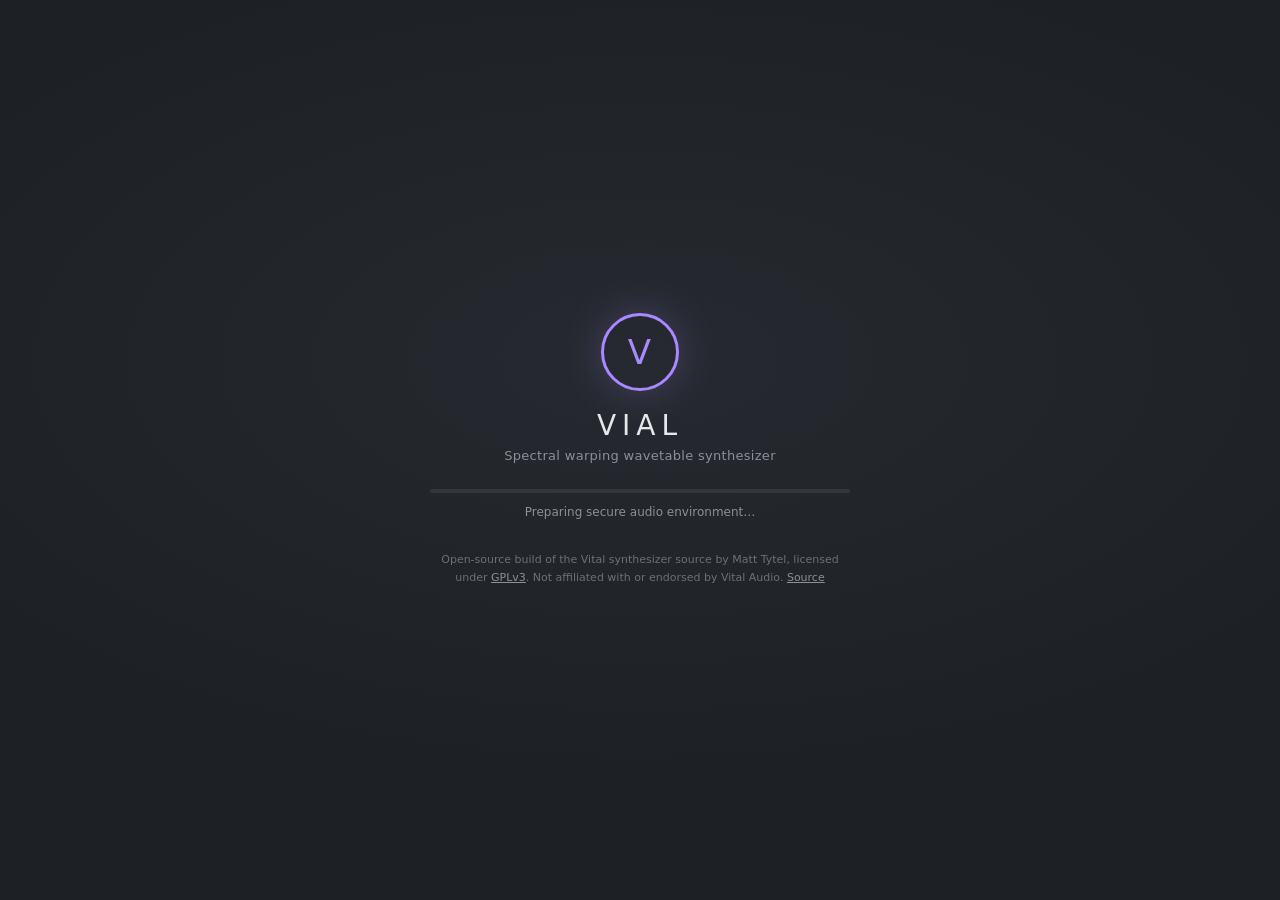
==== web/index.html @ 78612009 "Port JUCE platform layer and Vital standalone to WebAssembly Co-Authored-By: Claude Opus 5.5 <norepl" ====
<!doctype html>
<html lang="en">
<head>
  <meta charset="utf-8">
  <meta name="viewport" content="width=device-width, initial-scale=1, maximum-scale=1, user-scalable=no">
  <meta name="theme-color" content="#1d2125">
  <meta name="description" content="Vial — the open-source spectral warping wavetable synthesizer, running entirely in your browser.">
  <title>Vial</title>
  <link rel="icon" type="image/png" href="icon.png">
  <script src="coi-serviceworker.js"></script>
  <style>
    :root {
      --bg: #1d2125;
      --panel: #26292d;
      --text: #e6e7e9;
      --muted: #8b9096;
      --accent: #aa88ff;
      --accent-2: #4fc3f7;
    }

    html, body {
      margin: 0;
      height: 100%;
      background: var(--bg);
      color: var(--text);
      overflow: hidden;
      overscroll-behavior: none;
      font-family: "Lato", "Montserrat", system-ui, -apple-system, "Segoe UI", sans-serif;
      -webkit-font-smoothing: antialiased;
    }

    #juce-root {
      position: fixed;
      inset: 0;
      overflow: hidden;
      background: var(--bg);
    }

    #loader {
      position: fixed;
      inset: 0;
      z-index: 100000;
      display: flex;
      align-items: center;
      justify-content: center;
      background: radial-gradient(1200px 600px at 50% 40%, #262a30 0%, var(--bg) 70%);
      transition: opacity 0.35s ease;
    }

    #loader.hidden {
      opacity: 0;
      pointer-events: none;
    }

    .card {
      width: min(420px, calc(100vw - 32px));
      text-align: center;
    }

    .mark {
      width: 72px;
      height: 72px;
      margin: 0 auto 18px;
      border-radius: 50%;
      border: 3px solid var(--accent);
      box-shadow: 0 0 40px rgba(170, 136, 255, 0.25);
      display: grid;
      place-items: center;
      font-size: 34px;
      font-weight: 300;
      letter-spacing: 1px;
      color: var(--accent);
    }

    h1 {
      margin: 0 0 6px;
      font-weight: 300;
      font-size: 28px;
      letter-spacing: 6px;
      text-transform: uppercase;
    }

    .sub {
      margin: 0 0 26px;
      color: var(--muted);
      font-size: 13px;
      letter-spacing: 0.3px;
    }

    .bar {
      height: 4px;
      background: #33373c;
      border-radius: 4px;
      overflow: hidden;
    }

    .bar > div {
      height: 100%;
      width: 0%;
      background: linear-gradient(90deg, var(--accent), var(--accent-2));
      transition: width 0.15s linear;
    }

    #status {
      margin-top: 12px;
      min-height: 18px;
      color: var(--muted);
      font-size: 12px;
    }

    #status.error {
      color: #ff8a80;
      line-height: 1.5;
    }

    .legal {
      margin-top: 28px;
      color: #6b7076;
      font-size: 11px;
      line-height: 1.6;
    }

    .legal a {
      color: var(--muted);
    }

    #audio-hint {
      position: fixed;
      left: 50%;
      bottom: 18px;
      transform: translateX(-50%);
      z-index: 99999;
      padding: 8px 14px;
      border-radius: 999px;
      background: rgba(38, 41, 45, 0.92);
      border: 1px solid #3a3e44;
      color: var(--text);
      font-size: 12px;
      letter-spacing: 0.2px;
      pointer-events: none;
      transition: opacity 0.4s ease;
    }

    #audio-hint.hidden {
      opacity: 0;
    }
  </style>
</head>
<body>
  <div id="juce-root"></div>

  <div id="loader">
    <div class="card">
      <div class="mark">V</div>
      <h1>Vial</h1>
      <p class="sub">Spectral warping wavetable synthesizer</p>
      <div class="bar"><div id="progress"></div></div>
      <div id="status">Loading…</div>
      <div class="legal">
        Open-source build of the Vital synthesizer source by Matt Tytel, licensed under
        <a href="https://www.gnu.org/licenses/gpl-3.0.html" target="_blank" rel="noopener">GPLv3</a>.
        Not affiliated with or endorsed by Vital Audio.
        <a id="source-link" href="https://github.com/mtytel/vital" target="_blank" rel="noopener">Source</a>
      </div>
    </div>
  </div>

  <div id="audio-hint" class="hidden">Click anywhere to start audio</div>

  <script src="vial_shell.js"></script>
</body>
</html>
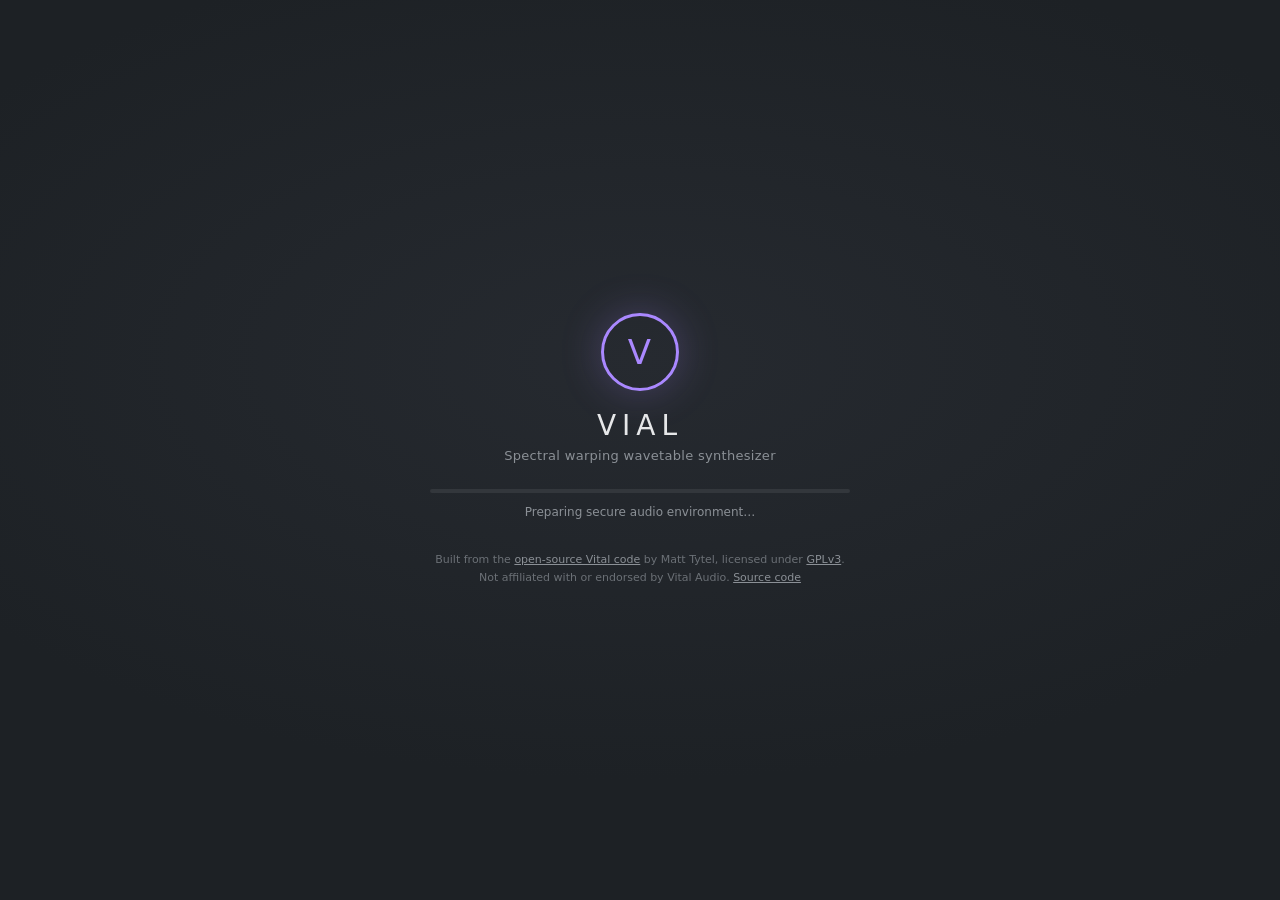
==== commit 558531f5: "Browser fonts, async MIDI permission, README, release build Co-Authored-By: Claude Opus 5.5 <noreply" ====
--- a/web/index.html
+++ b/web/index.html
@@ -157,10 +157,11 @@
       <div class="bar"><div id="progress"></div></div>
       <div id="status">Loading…</div>
       <div class="legal">
-        Open-source build of the Vital synthesizer source by Matt Tytel, licensed under
+        Built from the <a href="https://github.com/mtytel/vital" target="_blank" rel="noopener">open-source Vital code</a>
+        by Matt Tytel, licensed under
         <a href="https://www.gnu.org/licenses/gpl-3.0.html" target="_blank" rel="noopener">GPLv3</a>.
         Not affiliated with or endorsed by Vital Audio.
-        <a id="source-link" href="https://github.com/mtytel/vital" target="_blank" rel="noopener">Source</a>
+        <a href="https://github.com/ThatOneWeirdDev/vial-web" target="_blank" rel="noopener">Source code</a>
       </div>
     </div>
   </div>
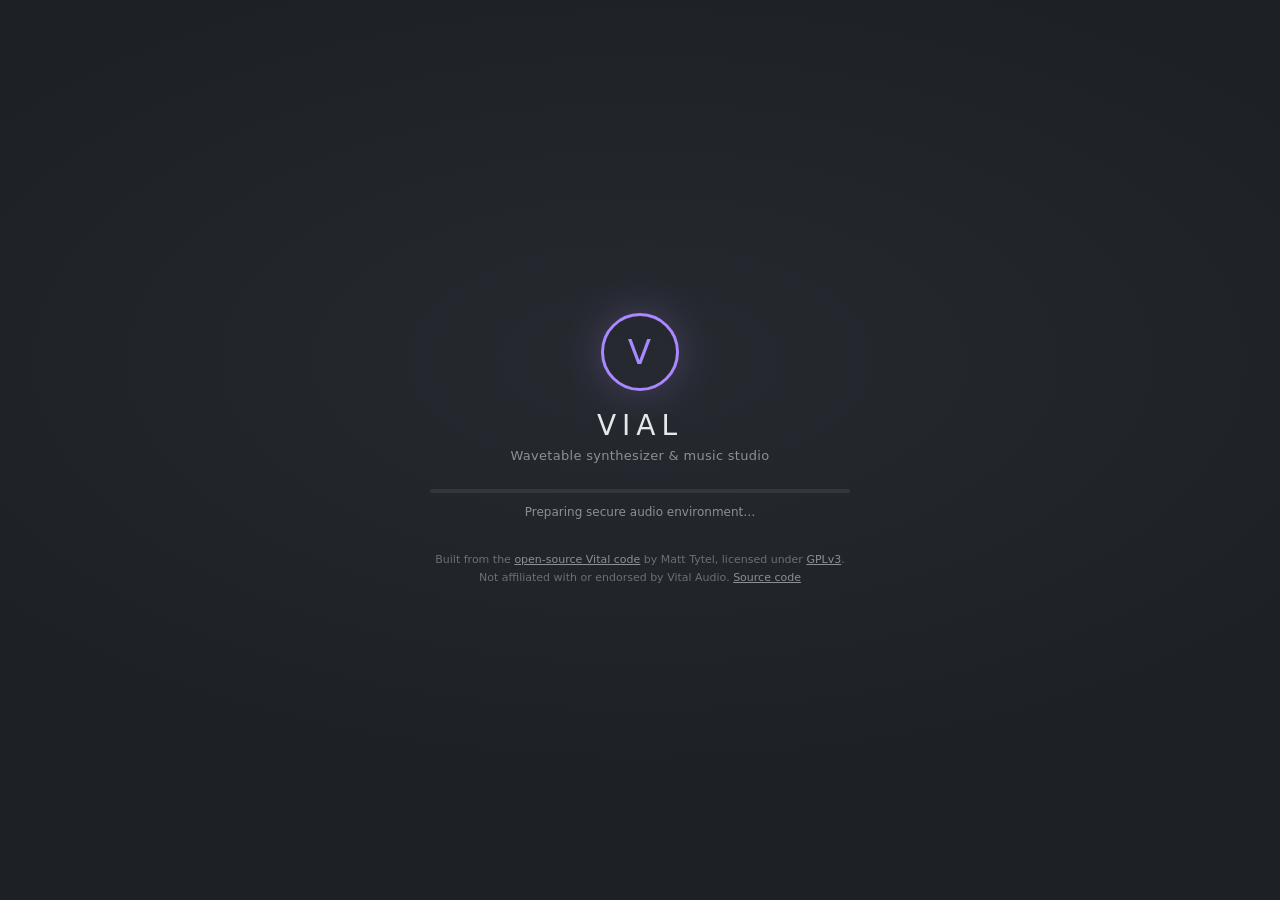
==== commit dd32b211: "Add Vial Studio: tracks, drum machine, mixer, MIDI recording; fix keyboard offset, multi-touch and a" ====
--- a/web/index.html
+++ b/web/index.html
@@ -7,7 +7,14 @@
   <meta name="description" content="Vial — the open-source spectral warping wavetable synthesizer, running entirely in your browser.">
   <title>Vial</title>
   <link rel="icon" type="image/png" href="icon.png">
+  <link rel="manifest" href="manifest.webmanifest">
+  <link rel="apple-touch-icon" href="icon-180.png">
+  <meta name="apple-mobile-web-app-capable" content="yes">
+  <meta name="mobile-web-app-capable" content="yes">
+  <meta name="apple-mobile-web-app-status-bar-style" content="black">
+  <meta name="apple-mobile-web-app-title" content="Vial">
   <script src="coi-serviceworker.js"></script>
+  <link rel="stylesheet" href="daw.css">
   <style>
     :root {
       --bg: #1d2125;
@@ -30,7 +37,7 @@
     }
 
     #juce-root {
-      position: fixed;
+      position: absolute;
       inset: 0;
       overflow: hidden;
       background: var(--bg);
@@ -147,13 +154,21 @@
   </style>
 </head>
 <body>
-  <div id="juce-root"></div>
+  <div id="app">
+    <header id="bar"></header>
+    <main id="stage">
+      <div id="juce-root"></div>
+      <section id="view-tracks" class="view"></section>
+      <section id="view-mixer" class="view hidden"></section>
+      <section id="view-drums" class="view hidden"></section>
+    </main>
+  </div>
 
   <div id="loader">
     <div class="card">
       <div class="mark">V</div>
       <h1>Vial</h1>
-      <p class="sub">Spectral warping wavetable synthesizer</p>
+      <p class="sub">Wavetable synthesizer &amp; music studio</p>
       <div class="bar"><div id="progress"></div></div>
       <div id="status">Loading…</div>
       <div class="legal">
@@ -168,6 +183,7 @@
 
   <div id="audio-hint" class="hidden">Click anywhere to start audio</div>
 
+  <script src="daw.js"></script>
   <script src="vial_shell.js"></script>
 </body>
 </html>
--- a/web/daw.css
+++ b/web/daw.css
@@ -0,0 +1,1231 @@
+#app {
+  position: fixed;
+  inset: 0;
+  display: flex;
+  flex-direction: column;
+  background: #1a1c1f;
+  color: #e6e7e9;
+  font-family: system-ui, -apple-system, "Segoe UI", Roboto, sans-serif;
+  font-size: 13px;
+  -webkit-user-select: none;
+  user-select: none;
+  -webkit-touch-callout: none;
+  padding-left: env(safe-area-inset-left);
+  padding-right: env(safe-area-inset-right);
+}
+
+#app button {
+  font: inherit;
+  color: inherit;
+}
+
+#bar {
+  flex: 0 0 auto;
+  height: 46px;
+  display: flex;
+  align-items: center;
+  gap: 6px;
+  padding: 0 8px;
+  background: linear-gradient(#34373c, #2a2d31);
+  border-bottom: 1px solid #111316;
+  box-sizing: border-box;
+  overflow: hidden;
+  position: relative;
+  z-index: 10;
+}
+
+#stage {
+  flex: 1 1 auto;
+  position: relative;
+  overflow: hidden;
+  min-height: 0;
+}
+
+#stage.hide-synth #juce-root {
+  visibility: hidden;
+}
+
+.view {
+  position: absolute;
+  inset: 0;
+  background: #1f2124;
+  display: flex;
+  flex-direction: column;
+  overflow: hidden;
+  z-index: 2;
+}
+
+.view.hidden {
+  display: none;
+}
+
+.hidden {
+  display: none !important;
+}
+
+.grp {
+  display: flex;
+  align-items: center;
+  gap: 2px;
+  flex: 0 0 auto;
+}
+
+.spacer {
+  flex: 1 1 auto;
+  min-width: 0;
+}
+
+.btn {
+  flex-shrink: 0;
+  height: 30px;
+  min-width: 32px;
+  padding: 0 8px;
+  border: 1px solid #44484e;
+  border-radius: 6px;
+  background: linear-gradient(#3e4248, #33363b);
+  display: inline-flex;
+  align-items: center;
+  justify-content: center;
+  gap: 5px;
+  cursor: pointer;
+  white-space: nowrap;
+  box-sizing: border-box;
+  touch-action: manipulation;
+}
+
+.btn:hover {
+  background: linear-gradient(#464a51, #3a3d43);
+}
+
+.btn:active {
+  background: #2b2e33;
+}
+
+.btn.on {
+  background: linear-gradient(#5a4a8c, #4a3d77);
+  border-color: #8b74d6;
+  color: #fff;
+}
+
+.btn.small {
+  height: 26px;
+  min-width: 26px;
+  padding: 0 6px;
+  font-size: 12px;
+}
+
+.btn:disabled {
+  opacity: 0.4;
+  cursor: default;
+}
+
+.btn svg {
+  width: 18px;
+  height: 18px;
+  fill: currentColor;
+  flex: 0 0 auto;
+}
+
+.btn svg.stroke {
+  fill: none;
+  stroke: currentColor;
+  stroke-width: 2;
+  stroke-linecap: round;
+  stroke-linejoin: round;
+}
+
+.seg {
+  display: inline-flex;
+  border: 1px solid #44484e;
+  border-radius: 7px;
+  overflow: hidden;
+  flex: 0 0 auto;
+}
+
+.seg button {
+  height: 30px;
+  padding: 0 11px;
+  border: 0;
+  border-right: 1px solid #44484e;
+  background: #33363b;
+  cursor: pointer;
+  touch-action: manipulation;
+}
+
+.seg button:last-child {
+  border-right: 0;
+}
+
+.seg button.on {
+  background: #6a56b0;
+  color: #fff;
+}
+
+.transport .btn {
+  min-width: 36px;
+}
+
+#btn-play.on {
+  background: linear-gradient(#3f8f4e, #2f7a3d);
+  border-color: #5dbb63;
+}
+
+#btn-rec svg {
+  fill: #ff5a50;
+}
+
+#btn-rec.on {
+  background: linear-gradient(#b03b35, #8e2a26);
+  border-color: #ff6a60;
+}
+
+#btn-rec.on svg {
+  fill: #fff;
+}
+
+.lcd {
+  display: flex;
+  align-items: stretch;
+  height: 34px;
+  background: #0e1a14;
+  border: 1px solid #0a0c0e;
+  border-radius: 7px;
+  box-shadow: inset 0 1px 3px rgba(0, 0, 0, 0.6);
+  color: #9be3a7;
+  font-family: ui-monospace, "SF Mono", Menlo, Consolas, monospace;
+  overflow: hidden;
+  flex: 0 0 auto;
+}
+
+.lcd > div {
+  display: flex;
+  flex-direction: column;
+  justify-content: center;
+  align-items: center;
+  padding: 0 9px;
+  border-right: 1px solid #1d2e24;
+}
+
+.lcd > div:last-child {
+  border-right: 0;
+}
+
+.lcd .big {
+  font-size: 16px;
+  line-height: 17px;
+  letter-spacing: 0.5px;
+  white-space: nowrap;
+}
+
+.lcd .lbl {
+  font-size: 8px;
+  letter-spacing: 1px;
+  color: #5f8f6a;
+  text-transform: uppercase;
+  line-height: 10px;
+}
+
+.lcd input,
+.lcd select {
+  width: 56px;
+  background: transparent;
+  border: 0;
+  color: #9be3a7;
+  font: inherit;
+  font-size: 16px;
+  text-align: center;
+  padding: 0;
+  outline: none;
+  -webkit-appearance: none;
+  appearance: none;
+}
+
+.lcd select {
+  width: 40px;
+  font-size: 14px;
+}
+
+.lcd select option {
+  background: #222;
+  color: #ddd;
+}
+
+.lcd.recording {
+  color: #ff8f86;
+}
+
+.menu {
+  position: fixed;
+  z-index: 200000;
+  min-width: 220px;
+  max-height: 80vh;
+  overflow: auto;
+  background: #2c2f34;
+  border: 1px solid #50545a;
+  border-radius: 9px;
+  box-shadow: 0 12px 40px rgba(0, 0, 0, 0.55);
+  padding: 5px;
+  font-size: 14px;
+}
+
+.menu .item {
+  padding: 9px 12px;
+  border-radius: 6px;
+  cursor: pointer;
+  white-space: nowrap;
+  display: flex;
+  justify-content: space-between;
+  gap: 20px;
+}
+
+.menu .item:hover,
+.menu .item:active {
+  background: #6a56b0;
+  color: #fff;
+}
+
+.menu .item .key {
+  color: #9a9ea4;
+  font-size: 12px;
+}
+
+.menu .item:hover .key {
+  color: #ddd;
+}
+
+.menu .sep {
+  height: 1px;
+  background: #474a50;
+  margin: 4px 6px;
+}
+
+.menu .head {
+  padding: 6px 12px 4px;
+  font-size: 11px;
+  color: #8f949a;
+  text-transform: uppercase;
+  letter-spacing: 1px;
+}
+
+.toolbar {
+  flex: 0 0 auto;
+  display: flex;
+  align-items: center;
+  gap: 6px;
+  padding: 5px 8px;
+  background: #2a2c30;
+  border-bottom: 1px solid #141618;
+  overflow-x: auto;
+  overflow-y: hidden;
+  scrollbar-width: none;
+  min-height: 38px;
+  box-sizing: border-box;
+}
+
+.toolbar::-webkit-scrollbar {
+  display: none;
+}
+
+.toolbar > * {
+  flex-shrink: 0;
+}
+
+.toolbar > .spacer {
+  flex-shrink: 1;
+}
+
+.toolbar .title {
+  font-weight: 600;
+  color: #c9cbd0;
+  white-space: nowrap;
+  margin-right: 4px;
+}
+
+.toolbar select,
+.dm-panel select,
+.dm-panel input[type="text"] {
+  height: 28px;
+  background: #33363b;
+  color: #e6e7e9;
+  border: 1px solid #44484e;
+  border-radius: 6px;
+  font: inherit;
+  padding: 0 6px;
+}
+
+.toolbar label {
+  display: inline-flex;
+  align-items: center;
+  gap: 5px;
+  color: #a9adb3;
+  white-space: nowrap;
+  font-size: 12px;
+}
+
+.toolbar input[type="range"] {
+  width: 90px;
+}
+
+.arr {
+  flex: 1 1 auto;
+  display: flex;
+  min-height: 0;
+  position: relative;
+}
+
+.arr-headers {
+  flex: 0 0 auto;
+  width: 168px;
+  position: relative;
+  overflow: hidden;
+  background: #26282c;
+  border-right: 1px solid #111315;
+  z-index: 3;
+}
+
+.arr-headers .corner {
+  position: absolute;
+  left: 0;
+  right: 0;
+  top: 0;
+  height: 30px;
+  background: #2d3034;
+  border-bottom: 1px solid #111315;
+  z-index: 2;
+  display: flex;
+  align-items: center;
+  padding: 0 6px;
+  gap: 4px;
+  box-sizing: border-box;
+}
+
+.arr-headers .inner {
+  position: absolute;
+  left: 0;
+  right: 0;
+  top: 30px;
+}
+
+.thead {
+  position: relative;
+  box-sizing: border-box;
+  border-bottom: 1px solid #16181b;
+  display: flex;
+  align-items: center;
+  gap: 6px;
+  padding: 0 6px 0 10px;
+  background: #2a2c30;
+  cursor: pointer;
+  touch-action: manipulation;
+}
+
+.thead::before {
+  content: "";
+  position: absolute;
+  left: 0;
+  top: 0;
+  bottom: 0;
+  width: 4px;
+  background: var(--tc, #5dbb63);
+}
+
+.thead.sel {
+  background: #3a3550;
+}
+
+.thead .tinfo {
+  flex: 1 1 auto;
+  min-width: 0;
+  display: flex;
+  flex-direction: column;
+  gap: 1px;
+}
+
+.thead .tname {
+  font-weight: 600;
+  white-space: nowrap;
+  overflow: hidden;
+  text-overflow: ellipsis;
+}
+
+.thead .tsub {
+  font-size: 11px;
+  color: #969aa1;
+  white-space: nowrap;
+  overflow: hidden;
+  text-overflow: ellipsis;
+}
+
+.thead .tbtns {
+  display: flex;
+  gap: 3px;
+  flex: 0 0 auto;
+}
+
+.ms {
+  width: 24px;
+  height: 22px;
+  border-radius: 4px;
+  border: 1px solid #4a4e55;
+  background: #34373c;
+  font-size: 11px;
+  font-weight: 700;
+  padding: 0;
+  cursor: pointer;
+  touch-action: manipulation;
+}
+
+.ms.m.on {
+  background: #3d8fd6;
+  border-color: #6ab2f0;
+  color: #fff;
+}
+
+.ms.s.on {
+  background: #d6b93d;
+  border-color: #f0d56a;
+  color: #222;
+}
+
+.ms.r.on {
+  background: #c9433b;
+  border-color: #f06a60;
+  color: #fff;
+}
+
+.arr-scroll {
+  flex: 1 1 auto;
+  overflow: auto;
+  position: relative;
+  -webkit-overflow-scrolling: touch;
+  background: #1c1e21;
+}
+
+.arr-content {
+  position: relative;
+}
+
+.ruler {
+  position: sticky;
+  top: 0;
+  height: 30px;
+  z-index: 4;
+  background: #2d3034;
+  border-bottom: 1px solid #111315;
+  cursor: pointer;
+}
+
+.ruler canvas {
+  position: absolute;
+  left: 0;
+  top: 0;
+}
+
+.lane {
+  position: absolute;
+  left: 0;
+  right: 0;
+  box-sizing: border-box;
+  border-bottom: 1px solid #25282c;
+}
+
+.lane.sel {
+  background: rgba(106, 86, 176, 0.08);
+}
+
+.region {
+  position: absolute;
+  box-sizing: border-box;
+  border-radius: 5px;
+  border: 1px solid rgba(0, 0, 0, 0.45);
+  background: var(--rc, #4f9e55);
+  overflow: hidden;
+  cursor: grab;
+  touch-action: none;
+  z-index: 2;
+}
+
+.region .rname {
+  height: 15px;
+  line-height: 15px;
+  padding: 0 5px;
+  font-size: 11px;
+  font-weight: 600;
+  color: rgba(0, 0, 0, 0.78);
+  background: rgba(255, 255, 255, 0.22);
+  white-space: nowrap;
+  overflow: hidden;
+  text-overflow: ellipsis;
+  pointer-events: none;
+}
+
+.region canvas {
+  position: absolute;
+  left: 0;
+  top: 15px;
+  pointer-events: none;
+}
+
+.region .rhandle {
+  position: absolute;
+  right: 0;
+  top: 0;
+  bottom: 0;
+  width: 10px;
+  cursor: ew-resize;
+}
+
+.region.sel {
+  border: 2px solid #fff;
+  filter: brightness(1.12);
+}
+
+.region.recording {
+  background: #c9433b;
+  opacity: 0.75;
+  pointer-events: none;
+}
+
+.playhead {
+  position: absolute;
+  top: 0;
+  width: 1px;
+  background: #fff;
+  pointer-events: none;
+  z-index: 5;
+  box-shadow: 0 0 3px rgba(0, 0, 0, 0.7);
+}
+
+.cycle-shade {
+  position: absolute;
+  top: 0;
+  background: rgba(214, 185, 61, 0.06);
+  pointer-events: none;
+  z-index: 1;
+  border-left: 1px solid rgba(214, 185, 61, 0.35);
+  border-right: 1px solid rgba(214, 185, 61, 0.35);
+}
+
+.splitter {
+  flex: 0 0 auto;
+  height: 10px;
+  background: #2a2c30;
+  border-top: 1px solid #111315;
+  border-bottom: 1px solid #111315;
+  cursor: ns-resize;
+  touch-action: none;
+  display: flex;
+  align-items: center;
+  justify-content: center;
+}
+
+.splitter::after {
+  content: "";
+  width: 40px;
+  height: 3px;
+  border-radius: 3px;
+  background: #555a61;
+}
+
+.pane {
+  flex: 0 0 auto;
+  display: flex;
+  flex-direction: column;
+  min-height: 0;
+  background: #1d1f22;
+}
+
+.pane-body {
+  flex: 1 1 auto;
+  position: relative;
+  min-height: 0;
+}
+
+.pr {
+  position: absolute;
+  inset: 0;
+  display: grid;
+  grid-template-columns: 52px 1fr;
+  grid-template-rows: 20px 1fr;
+}
+
+.pr .corner {
+  background: #2d3034;
+  border-right: 1px solid #111315;
+  border-bottom: 1px solid #111315;
+}
+
+.pr canvas.ruler2 {
+  background: #2d3034;
+  border-bottom: 1px solid #111315;
+  width: 100%;
+  height: 100%;
+  touch-action: none;
+}
+
+.pr canvas.keys {
+  width: 100%;
+  height: 100%;
+  border-right: 1px solid #111315;
+  touch-action: pan-y;
+}
+
+.pr .main {
+  position: relative;
+  min-width: 0;
+  min-height: 0;
+  overflow: hidden;
+}
+
+.pr .scroll {
+  position: absolute;
+  inset: 0;
+  overflow: auto;
+  -webkit-overflow-scrolling: touch;
+}
+
+.pr canvas.grid {
+  position: absolute;
+  left: 0;
+  top: 0;
+  pointer-events: none;
+}
+
+.pane-empty {
+  position: absolute;
+  inset: 0;
+  display: flex;
+  align-items: center;
+  justify-content: center;
+  color: #80858c;
+  text-align: center;
+  padding: 20px;
+  line-height: 1.6;
+}
+
+.kb {
+  position: absolute;
+  inset: 0;
+  display: flex;
+  flex-direction: column;
+}
+
+.kb-keys {
+  flex: 1 1 auto;
+  position: relative;
+  margin: 6px 8px 8px;
+  touch-action: none;
+}
+
+.kb-key {
+  position: absolute;
+  box-sizing: border-box;
+  border-radius: 0 0 5px 5px;
+}
+
+.kb-key.white {
+  background: linear-gradient(#f2f2f2, #d9d9d9);
+  border: 1px solid #555;
+  z-index: 1;
+  color: #777;
+  font-size: 10px;
+  display: flex;
+  align-items: flex-end;
+  justify-content: center;
+  padding-bottom: 4px;
+}
+
+.kb-key.black {
+  background: linear-gradient(#3a3a3a, #111);
+  border: 1px solid #000;
+  z-index: 2;
+}
+
+.kb-key.down.white {
+  background: linear-gradient(#b9a6f5, #9a82ea);
+}
+
+.kb-key.down.black {
+  background: linear-gradient(#8e74e6, #6a52c0);
+}
+
+.pads {
+  display: grid;
+  grid-template-columns: repeat(4, 1fr);
+  grid-template-rows: repeat(4, 1fr);
+  gap: 8px;
+  touch-action: none;
+}
+
+.pad {
+  border-radius: 9px;
+  background: linear-gradient(#3b3f45, #2e3136);
+  border: 1px solid #4b4f56;
+  display: flex;
+  flex-direction: column;
+  justify-content: space-between;
+  padding: 7px 8px;
+  box-sizing: border-box;
+  min-height: 0;
+  overflow: hidden;
+  cursor: pointer;
+  position: relative;
+}
+
+.pad .pname {
+  font-size: 12px;
+  font-weight: 600;
+  white-space: nowrap;
+  overflow: hidden;
+  text-overflow: ellipsis;
+  pointer-events: none;
+}
+
+.pad .pnote {
+  font-size: 10px;
+  color: #8f949a;
+  pointer-events: none;
+}
+
+.pad.sel {
+  border-color: #b49bff;
+  box-shadow: inset 0 0 0 1px #b49bff;
+}
+
+.pad.hit {
+  background: linear-gradient(#e0c050, #c9a43a);
+  color: #1d1d1d;
+}
+
+.pad.hit .pnote {
+  color: #3a3a3a;
+}
+
+.pad.custom::after {
+  content: "";
+  position: absolute;
+  top: 7px;
+  right: 7px;
+  width: 7px;
+  height: 7px;
+  border-radius: 50%;
+  background: #7fd88a;
+}
+
+.pad.drop {
+  border-color: #7fd88a;
+  box-shadow: inset 0 0 0 2px #7fd88a;
+}
+
+.dm {
+  flex: 1 1 auto;
+  display: flex;
+  gap: 12px;
+  padding: 12px;
+  min-height: 0;
+  overflow: auto;
+}
+
+.dm .pads {
+  flex: 1 1 60%;
+  min-width: 260px;
+  min-height: 240px;
+}
+
+.dm-panel {
+  flex: 1 1 40%;
+  min-width: 240px;
+  max-width: 420px;
+  background: #26292d;
+  border: 1px solid #383b41;
+  border-radius: 10px;
+  padding: 12px;
+  display: flex;
+  flex-direction: column;
+  gap: 10px;
+  box-sizing: border-box;
+}
+
+.dm-panel h3 {
+  margin: 0;
+  font-size: 14px;
+  font-weight: 600;
+}
+
+.dm-panel canvas.wave {
+  width: 100%;
+  height: 80px;
+  background: #1a1c1f;
+  border-radius: 6px;
+}
+
+.dm-panel .row {
+  display: flex;
+  align-items: center;
+  gap: 8px;
+}
+
+.dm-panel .row label {
+  width: 52px;
+  color: #a9adb3;
+  font-size: 12px;
+  flex: 0 0 auto;
+}
+
+.dm-panel .row input[type="range"] {
+  flex: 1 1 auto;
+}
+
+.dm-panel .row .val {
+  width: 58px;
+  text-align: right;
+  font-family: ui-monospace, Menlo, monospace;
+  font-size: 12px;
+  color: #c9cbd0;
+  flex: 0 0 auto;
+}
+
+.dm-panel .btns {
+  display: flex;
+  gap: 6px;
+  flex-wrap: wrap;
+}
+
+.dm-panel input[type="text"] {
+  flex: 1 1 auto;
+  min-width: 0;
+}
+
+input[type="range"] {
+  accent-color: #9a82ea;
+  touch-action: none;
+}
+
+.mixer {
+  flex: 1 1 auto;
+  display: flex;
+  gap: 6px;
+  padding: 10px;
+  overflow-x: auto;
+  overflow-y: hidden;
+  min-height: 0;
+}
+
+.strip {
+  flex: 0 0 auto;
+  width: 84px;
+  background: #282b2f;
+  border: 1px solid #383b41;
+  border-radius: 8px;
+  display: flex;
+  flex-direction: column;
+  align-items: center;
+  gap: 6px;
+  padding: 8px 6px;
+  box-sizing: border-box;
+  min-height: 0;
+}
+
+.strip.sel {
+  border-color: #8b74d6;
+}
+
+.strip.master {
+  margin-left: auto;
+  background: #2c2a36;
+}
+
+.strip .sname {
+  width: 100%;
+  text-align: center;
+  font-weight: 600;
+  font-size: 12px;
+  white-space: nowrap;
+  overflow: hidden;
+  text-overflow: ellipsis;
+  border-bottom: 3px solid var(--tc, #5dbb63);
+  padding-bottom: 4px;
+}
+
+.strip .inst {
+  width: 100%;
+  font-size: 11px;
+}
+
+.strip .fader-wrap {
+  flex: 1 1 auto;
+  display: flex;
+  gap: 6px;
+  min-height: 80px;
+  width: 100%;
+  justify-content: center;
+}
+
+.fader {
+  position: relative;
+  width: 28px;
+  touch-action: none;
+  cursor: ns-resize;
+}
+
+.fader .track {
+  position: absolute;
+  left: 12px;
+  width: 4px;
+  top: 8px;
+  bottom: 8px;
+  background: #15171a;
+  border-radius: 2px;
+}
+
+.fader .cap {
+  position: absolute;
+  left: 0;
+  width: 28px;
+  height: 16px;
+  margin-top: -8px;
+  border-radius: 4px;
+  background: linear-gradient(#d8d9db, #9c9fa4);
+  border: 1px solid #222;
+  box-sizing: border-box;
+}
+
+.fader .cap::after {
+  content: "";
+  position: absolute;
+  left: 3px;
+  right: 3px;
+  top: 6px;
+  height: 2px;
+  background: #333;
+}
+
+canvas.meter {
+  width: 12px;
+  height: 100%;
+  background: #121416;
+  border-radius: 2px;
+}
+
+.strip .db {
+  font-family: ui-monospace, Menlo, monospace;
+  font-size: 11px;
+  color: #c9cbd0;
+}
+
+.strip input[type="range"] {
+  width: 70px;
+}
+
+.strip .msrow {
+  display: flex;
+  gap: 4px;
+}
+
+.toast {
+  position: fixed;
+  left: 50%;
+  bottom: 24px;
+  transform: translateX(-50%);
+  z-index: 300000;
+  background: rgba(40, 43, 48, 0.96);
+  border: 1px solid #555a61;
+  color: #eee;
+  padding: 10px 16px;
+  border-radius: 10px;
+  max-width: calc(100vw - 40px);
+  box-shadow: 0 8px 30px rgba(0, 0, 0, 0.5);
+  font-size: 13px;
+  line-height: 1.45;
+  transition: opacity 0.3s;
+  pointer-events: none;
+}
+
+.modal-back {
+  position: fixed;
+  inset: 0;
+  z-index: 250000;
+  background: rgba(0, 0, 0, 0.55);
+  display: flex;
+  align-items: center;
+  justify-content: center;
+}
+
+.modal {
+  background: #2a2d31;
+  border: 1px solid #50545a;
+  border-radius: 12px;
+  padding: 18px;
+  width: min(380px, calc(100vw - 32px));
+  box-shadow: 0 16px 50px rgba(0, 0, 0, 0.6);
+}
+
+.modal h3 {
+  margin: 0 0 10px;
+  font-size: 16px;
+}
+
+.modal p {
+  margin: 0 0 12px;
+  color: #b9bdc3;
+  line-height: 1.5;
+}
+
+.modal .bar2 {
+  height: 6px;
+  background: #3a3e44;
+  border-radius: 4px;
+  overflow: hidden;
+  margin-bottom: 14px;
+}
+
+.modal .bar2 div {
+  height: 100%;
+  width: 0;
+  background: linear-gradient(90deg, #aa88ff, #4fc3f7);
+}
+
+.modal .actions {
+  display: flex;
+  justify-content: flex-end;
+  gap: 8px;
+}
+
+.modal input[type="text"] {
+  width: 100%;
+  box-sizing: border-box;
+  height: 34px;
+  background: #1d1f22;
+  color: #eee;
+  border: 1px solid #50545a;
+  border-radius: 7px;
+  padding: 0 10px;
+  font: inherit;
+  font-size: 15px;
+  margin-bottom: 14px;
+  -webkit-user-select: text;
+  user-select: text;
+}
+
+@media (max-width: 760px), (max-height: 460px) {
+  #bar {
+    height: 42px;
+    gap: 4px;
+    padding: 0 5px;
+  }
+
+  .btn {
+    height: 28px;
+    min-width: 30px;
+    padding: 0 6px;
+  }
+
+  .seg button {
+    height: 28px;
+    padding: 0 7px;
+    font-size: 12px;
+  }
+
+  .lcd {
+    height: 30px;
+  }
+
+  .lcd > div {
+    padding: 0 6px;
+  }
+
+  .lcd .big,
+  .lcd input {
+    font-size: 14px;
+  }
+
+  .lcd input {
+    width: 44px;
+  }
+
+  .arr-headers {
+    width: 112px;
+  }
+
+  .thead {
+    flex-direction: column;
+    align-items: stretch;
+    justify-content: center;
+    gap: 4px;
+    padding: 0 5px 0 9px;
+  }
+
+  .thead .tinfo {
+    flex: 0 0 auto;
+  }
+
+  .thead .tsub {
+    display: none;
+  }
+
+  .wide-only {
+    display: none !important;
+  }
+
+  .dm {
+    padding: 8px;
+    gap: 8px;
+  }
+}
+
+@media (max-width: 600px) {
+  #bar {
+    height: auto;
+    flex-wrap: wrap;
+    padding: 4px 5px;
+    row-gap: 5px;
+    justify-content: center;
+  }
+
+  #bar > .spacer {
+    display: none;
+  }
+
+  .lcd .opt {
+    display: none;
+  }
+
+  .narrow-hide {
+    display: none !important;
+  }
+}
+
+@media (max-height: 460px) {
+  .dm {
+    flex-direction: row;
+  }
+
+  .dm .pads {
+    min-height: 0;
+  }
+
+  .dm-panel {
+    gap: 6px;
+    padding: 8px;
+  }
+
+  .dm-panel canvas.wave {
+    height: 46px;
+  }
+}
+
+@media (orientation: portrait) and (max-width: 760px) {
+  .dm {
+    flex-direction: column;
+  }
+
+  .dm .pads {
+    flex: 0 0 auto;
+    aspect-ratio: 1;
+    min-height: 0;
+  }
+
+  .dm-panel {
+    max-width: none;
+  }
+}
